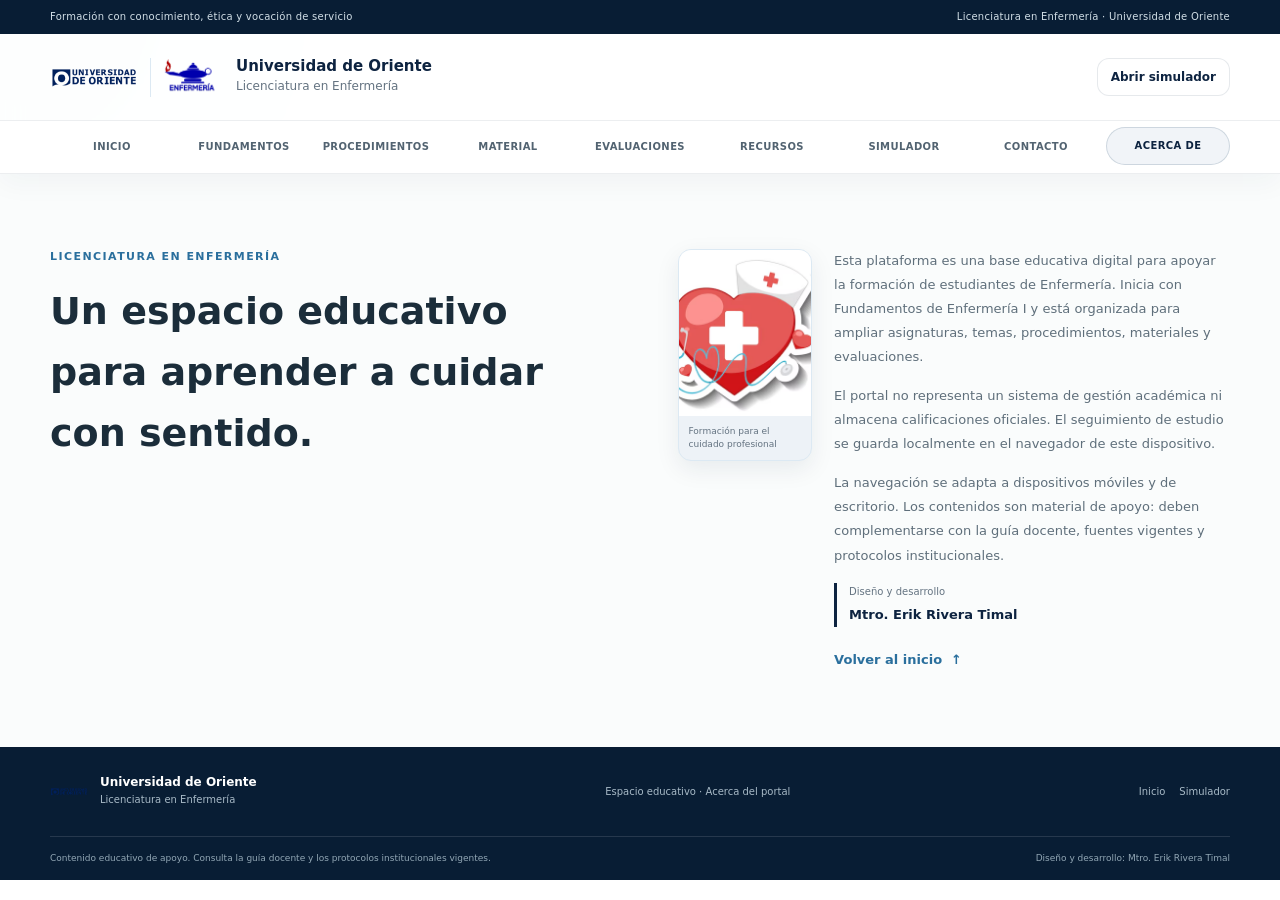
==== acerca.html @ b09b10a3 "Reorganiza el sitio y añade el juego RPBI Divide los contenidos en páginas de navegación independien" ====
<!doctype html>
<html lang="es">
<head>
  <meta charset="utf-8">
  <meta name="viewport" content="width=device-width, initial-scale=1, viewport-fit=cover">
  <meta name="theme-color" content="#0d2340">
  <meta name="description" content="Acerca de la plataforma de enfermería UO.">
  <link rel="manifest" href="./manifest.webmanifest">
  <link rel="icon" href="./icon.svg" type="image/svg+xml">
  <link rel="apple-touch-icon" href="./icon.svg">
  <link rel="stylesheet" href="./estilos.css">
  <script src="./temas.js" defer></script>
  <script src="./procedimientos.js" defer></script>
  <script src="./evaluaciones.js" defer></script>
  <script src="./recursos.js" defer></script>
  <script src="./app.js" defer></script>
  <title>Acerca de | Enfermería UO</title>
</head>
<body>
  <header class="site-header">
    <div class="institutional-bar">
      <div class="container institutional-bar__inner">
        <p>Formación con conocimiento, ética y vocación de servicio</p>
        <a href="./index.html">Licenciatura en Enfermería · Universidad de Oriente</a>
      </div>
    </div>
    <div class="container masthead">
      <a class="brand" href="./index.html" aria-label="Ir al inicio">
        <span class="brand__logos">
          <span class="logo-slot logo-slot--university"><img src="./img/logo-uo.png" alt="Logo Universidad de Oriente"></span>
          <span class="brand__divider" aria-hidden="true"></span>
          <span class="logo-slot logo-slot--nursing"><img src="./img/logo-enfermeria.png" alt="Logo licenciatura en Enfermería"></span>
        </span>
        <span class="brand__copy">
          <strong>Universidad de Oriente</strong>
          <span>Licenciatura en Enfermería</span>
        </span>
      </a>
      <div class="header-actions">
        <a class="button button--subtle header-quick-link" href="./simulador.html">Abrir simulador</a>
        <button class="menu-toggle" id="menuToggle" type="button" aria-expanded="false" aria-controls="primaryNavigation" aria-label="Abrir menú de navegación">
          <span></span><span></span><span></span>
        </button>
      </div>
    </div>
    <nav class="primary-nav" id="primaryNavigation" aria-label="Navegación principal">
      <div class="container primary-nav__inner">
        <a href="./index.html">Inicio</a>
        <a href="./fundamentos.html">Fundamentos</a>
        <a href="./procedimientos.html">Procedimientos</a>
        <a href="./materiales.html">Material</a>
        <a href="./evaluaciones.html">Evaluaciones</a>
        <a href="./recursos.html">Recursos</a>
        <a href="./simulador.html">Simulador</a>
        <a href="./contacto.html">Contacto</a>
        <a href="./acerca.html" class="is-current">Acerca de</a>
      </div>
    </nav>
  </header>

  <main>
    <section class="about-section section-shell" id="acerca" aria-labelledby="aboutTitle">
      <div class="container about-grid">
        <div>
          <p class="eyebrow">Licenciatura en Enfermería</p>
          <h1 id="aboutTitle">Un espacio educativo para aprender a cuidar con sentido.</h1>
        </div>
        <div class="about-profile">
          <figure class="about-portrait">
            <picture>
              <source srcset="./img/enfermera-perfil.avif" type="image/avif">
              <img src="./img/enfermera-perfil.svg" alt="Ilustración de una profesional de enfermería" loading="lazy">
            </picture>
            <figcaption>Formación para el cuidado profesional</figcaption>
          </figure>
          <div class="about-copy">
            <p>Esta plataforma es una base educativa digital para apoyar la formación de estudiantes de Enfermería. Inicia con Fundamentos de Enfermería I y está organizada para ampliar asignaturas, temas, procedimientos, materiales y evaluaciones.</p>
            <p>El portal no representa un sistema de gestión académica ni almacena calificaciones oficiales. El seguimiento de estudio se guarda localmente en el navegador de este dispositivo.</p>
            <p>La navegación se adapta a dispositivos móviles y de escritorio. Los contenidos son material de apoyo: deben complementarse con la guía docente, fuentes vigentes y protocolos institucionales.</p>
            <p class="about-credit"><span>Diseño y desarrollo</span><strong>Mtro. Erik Rivera Timal</strong></p>
            <a class="text-link" href="./index.html">Volver al inicio <span aria-hidden="true">↑</span></a>
          </div>
        </div>
      </div>
    </section>
  </main>

  <footer class="site-footer">
    <div class="container site-footer__main">
      <a class="brand brand--footer" href="./index.html">
        <img src="./img/logo-uo.png" alt="Logo Universidad de Oriente">
        <span class="brand__copy"><strong>Universidad de Oriente</strong><span>Licenciatura en Enfermería</span></span>
      </a>
      <p>Espacio educativo · Acerca del portal</p>
      <div class="site-footer__links">
        <a href="./index.html">Inicio</a>
        <a href="./simulador.html">Simulador</a>
      </div>
    </div>
    <div class="container site-footer__legal">
      <span>Contenido educativo de apoyo. Consulta la guía docente y los protocolos institucionales vigentes.</span>
      <span>Diseño y desarrollo: Mtro. Erik Rivera Timal</span>
    </div>
  </footer>

</body>
</html>
---- estilos.css ----
:root {
  color-scheme: light;
  --uo-navy: #0d2340;
  --uo-navy-dark: #081d34;
  --uo-blue: #1f4d82;
  --uo-blue-soft: #edf4ff;
  --uo-teal: #2a6f9d;
  --uo-teal-light: #eaf4fb;
  --uo-gold: #c9a66d;
  --uo-ink: #1b2d3a;
  --uo-muted: #647381;
  --uo-paper: #ffffff;
  --uo-canvas: #f3f7fb;
  --uo-surface: #f8fbff;
  --uo-line: #dce9f3;
  --uo-shadow: 0 18px 45px rgba(13, 35, 64, .12);
  --uo-shadow-soft: 0 10px 30px rgba(13, 35, 64, .06);
  --uo-gradient: linear-gradient(135deg, #0d2340 0%, #1f4d82 42%, #4a8ccf 100%);
  font-family: Inter, ui-sans-serif, system-ui, -apple-system, BlinkMacSystemFont, "Segoe UI", sans-serif;
  color: var(--uo-ink);
  background: var(--uo-paper);
  font-synthesis: none;
  text-rendering: optimizeLegibility;
  -webkit-text-size-adjust: 100%;
  scroll-behavior: smooth;
  scroll-padding-top: 95px;
}

* {
  box-sizing: border-box;
}

body {
  min-width: 320px;
  margin: 0;
  color: var(--uo-ink);
  background:
    radial-gradient(circle at top left, rgba(60, 167, 164, .08), transparent 28%),
    radial-gradient(circle at bottom right, rgba(49, 92, 125, .06), transparent 24%),
    var(--uo-paper);
  line-height: 1.6;
}

button,
input,
select {
  font: inherit;
}

button,
a {
  -webkit-tap-highlight-color: transparent;
}

a {
  color: inherit;
}

button {
  color: inherit;
}

.container {
  width: min(1180px, calc(100% - 48px));
  margin-inline: auto;
}

.visually-hidden,
.skip-link:not(:focus) {
  position: absolute;
  width: 1px;
  height: 1px;
  padding: 0;
  margin: -1px;
  overflow: hidden;
  clip: rect(0, 0, 0, 0);
  white-space: nowrap;
  border: 0;
}

.skip-link:focus {
  position: fixed;
  z-index: 20;
  inset: 12px auto auto 12px;
  padding: 12px 18px;
  border-radius: 9px;
  background: white;
  color: var(--uo-navy);
  box-shadow: var(--uo-shadow);
}

.section-shell {
  padding-block: 86px;
}

.section-shell--tinted {
  background: var(--uo-canvas);
}

.section-shell--dark {
  color: white;
  background: var(--uo-navy-dark);
}

h1,
h2,
h3,
p {
  margin-top: 0;
}

h1,
h2,
h3,
strong {
  text-wrap: pretty;
}

h2 {
  margin-bottom: 0;
  font-size: clamp(29px, 4vw, 42px);
  line-height: 1.15;
  letter-spacing: -.045em;
  color: var(--uo-navy);
}

.eyebrow {
  display: flex;
  align-items: center;
  gap: 9px;
  margin-bottom: 16px;
  color: var(--uo-teal);
  font-size: 11px;
  font-weight: 800;
  letter-spacing: .13em;
  line-height: 1.45;
  text-transform: uppercase;
}

.eyebrow--light {
  color: #9dd9d2;
}

.eyebrow__mark {
  width: 8px;
  height: 8px;
  border: 2px solid currentColor;
  border-radius: 50%;
}

.button {
  display: inline-flex;
  min-height: 46px;
  align-items: center;
  justify-content: center;
  gap: 12px;
  padding: 11px 19px;
  border: 1px solid transparent;
  border-radius: 12px;
  font-size: 13px;
  font-weight: 750;
  line-height: 1.25;
  text-align: center;
  text-decoration: none;
  cursor: pointer;
  transition: background .18s ease, color .18s ease, border-color .18s ease, box-shadow .18s ease, transform .18s ease;
}

.button:hover {
  transform: translateY(-1px);
}

.button:focus-visible,
a:focus-visible,
button:focus-visible,
input:focus-visible,
select:focus-visible {
  outline: 3px solid rgba(22, 143, 138, .42);
  outline-offset: 3px;
}

.button--primary {
  color: white;
  background: var(--uo-gradient);
  box-shadow: 0 14px 30px rgba(49, 92, 125, .18);
}

.button--primary:hover {
  box-shadow: 0 18px 35px rgba(49, 92, 125, .2);
}

.button--light {
  color: var(--uo-navy);
  background: white;
}

.button--light:hover {
  background: #eff7f6;
}

.button--subtle {
  min-height: 38px;
  padding: 8px 13px;
  border-color: rgba(16, 42, 67, .1);
  color: var(--uo-navy);
  background: rgba(255, 255, 255, .9);
  backdrop-filter: blur(12px);
  font-size: 12px;
}

[hidden] {
  display: none !important;
}

.button--outline {
  border-color: var(--uo-line);
  color: var(--uo-navy);
  background: white;
}

.button--outline:hover {
  border-color: var(--uo-teal);
  color: var(--uo-teal);
}

.text-link {
  display: inline-flex;
  align-items: center;
  gap: 9px;
  color: var(--uo-teal);
  font-size: 13px;
  font-weight: 750;
  text-decoration: none;
}

.text-link:hover {
  color: var(--uo-navy);
}

.institutional-bar {
  color: #d2dfe7;
  background: var(--uo-navy-dark);
}

.institutional-bar__inner {
  min-height: 34px;
  display: flex;
  align-items: center;
  justify-content: space-between;
  gap: 16px;
}

.institutional-bar p,
.institutional-bar a {
  margin: 0;
  color: inherit;
  font-size: 10px;
  letter-spacing: .025em;
  text-decoration: none;
}

.institutional-bar a:hover {
  color: white;
}

.site-header {
  position: sticky;
  top: 0;
  z-index: 30;
  background: rgba(255, 255, 255, .82);
  backdrop-filter: blur(12px);
  box-shadow: 0 10px 25px rgba(16, 42, 67, .04);
}

.masthead {
  min-height: 86px;
  display: flex;
  align-items: center;
  justify-content: space-between;
  gap: 24px;
}

.brand {
  display: inline-flex;
  align-items: center;
  gap: 15px;
  color: inherit;
  text-decoration: none;
}

.brand__logos {
  display: inline-flex;
  align-items: center;
  gap: 12px;
}

.brand__divider {
  width: 1px;
  height: 39px;
  background: var(--uo-line);
}

.logo-slot {
  position: relative;
  display: grid;
  width: 51px;
  height: 51px;
  place-items: center;
}

.logo-slot--university {
  width: 88px;
}

.logo-slot--nursing {
  width: 58px;
}

.logo-slot img {
  display: block;
  width: 100%;
  height: 100%;
  max-width: 100%;
  max-height: 100%;
  object-fit: contain;
}

.logo-slot img:not([hidden]) {
  position: absolute;
  inset: 0;
  margin: auto;
}

.brand__copy {
  display: grid;
  gap: 2px;
}

.brand__copy strong {
  color: var(--uo-navy);
  font-size: 15px;
  line-height: 1.2;
}

.brand__copy>span {
  color: var(--uo-muted);
  font-size: 12px;
}

.header-actions {
  display: flex;
  align-items: center;
  gap: 14px;
}

.menu-toggle {
  display: none;
  width: 42px;
  height: 42px;
  flex-direction: column;
  align-items: center;
  justify-content: center;
  gap: 5px;
  border: 1px solid var(--uo-line);
  border-radius: 10px;
  background: white;
  cursor: pointer;
}

.menu-toggle span {
  width: 17px;
  height: 2px;
  border-radius: 2px;
  background: var(--uo-navy);
}

.primary-nav {
  border-block: 1px solid rgba(16, 42, 67, .08);
  background: rgba(255, 255, 255, .82);
  backdrop-filter: blur(12px);
}

.primary-nav__inner {
  min-height: 52px;
  display: grid;
  grid-template-columns: repeat(auto-fit, minmax(118px, 1fr));
  align-items: center;
  gap: 8px;
}

.primary-nav a {
  display: inline-flex;
  align-items: center;
  justify-content: center;
  min-height: 38px;
  padding: 8px 10px;
  border: 1px solid transparent;
  border-radius: 999px;
  color: #526371;
  font-size: 10px;
  font-weight: 800;
  letter-spacing: .04em;
  text-decoration: none;
  text-transform: uppercase;
  white-space: nowrap;
  transition: color .18s ease, background .18s ease, border-color .18s ease, transform .18s ease;
}

.primary-nav a:hover,
.primary-nav a.is-current {
  border-color: rgba(41, 78, 108, .18);
  color: var(--uo-navy);
  background: rgba(31, 77, 130, .06);
  transform: translateY(-1px);
}

.page-shell {
  padding-block: 64px;
}

.subpage-hero {
  padding-block: 48px 26px;
}

.subpage-hero__card {
  display: grid;
  gap: 18px;
  padding: 34px 28px;
  border: 1px solid rgba(31, 77, 130, .12);
  border-radius: 22px;
  background: linear-gradient(135deg, rgba(237, 244, 255, .9), rgba(255, 255, 255, .95));
  box-shadow: var(--uo-shadow-soft);
}

.subpage-hero__eyebrow {
  color: var(--uo-blue);
  font-size: 10px;
  font-weight: 800;
  letter-spacing: .12em;
  text-transform: uppercase;
}

.subpage-hero__title {
  margin: 0;
  color: var(--uo-navy);
  font-size: clamp(30px, 4vw, 48px);
  letter-spacing: -.04em;
}

.subpage-hero__text {
  margin: 0;
  max-width: 620px;
  color: var(--uo-muted);
  font-size: 14px;
  line-height: 1.8;
}

.page-grid {
  display: grid;
  grid-template-columns: repeat(3, minmax(0, 1fr));
  gap: 18px;
}

.page-card {
  display: flex;
  flex-direction: column;
  min-height: 200px;
  padding: 24px 22px;
  border: 1px solid rgba(13, 35, 64, .08);
  border-radius: 18px;
  background: white;
  box-shadow: var(--uo-shadow-soft);
}

.page-card__tag {
  display: inline-flex;
  align-self: flex-start;
  margin-bottom: 16px;
  padding: 6px 9px;
  border-radius: 999px;
  background: #edf4ff;
  color: var(--uo-blue);
  font-size: 9px;
  font-weight: 800;
  letter-spacing: .08em;
  text-transform: uppercase;
}

.page-card h3 {
  margin: 0 0 10px;
  color: var(--uo-navy);
  font-size: 22px;
}

.page-card p,
.page-card li {
  color: var(--uo-muted);
  font-size: 12px;
  line-height: 1.8;
}

.page-card ul {
  margin: 0;
  padding-left: 18px;
}

.page-card__link {
  display: inline-flex;
  align-items: center;
  margin-top: auto;
  color: var(--uo-blue);
  font-size: 11px;
  font-weight: 800;
  text-decoration: none;
}

.page-card__link:hover {
  text-decoration: underline;
}

.simulator-shell {
  display: grid;
  grid-template-columns: 1.1fr .9fr;
  gap: 24px;
}

.simulator-panel {
  padding: 24px;
  border: 1px solid rgba(13, 35, 64, .08);
  border-radius: 18px;
  background: white;
  box-shadow: var(--uo-shadow-soft);
}

.simulator-panel h3 {
  margin-top: 0;
  margin-bottom: 14px;
  color: var(--uo-navy);
  font-size: 24px;
}

.simulator-list {
  display: grid;
  gap: 10px;
  margin: 0;
  padding: 0;
  list-style: none;
}

.simulator-list button {
  width: 100%;
  padding: 12px 14px;
  border: 1px solid rgba(13, 35, 64, .08);
  border-radius: 12px;
  background: #f7fbff;
  color: var(--uo-navy);
  text-align: left;
  cursor: pointer;
}

.simulator-list button.is-selected {
  border-color: rgba(31, 77, 130, .4);
  background: rgba(31, 77, 130, .05);
}

.simulator-result {
  margin-top: 18px;
  padding: 14px 16px;
  border-radius: 12px;
  background: #edf7f4;
  color: #1b5b4f;
  font-size: 13px;
  line-height: 1.7;
}

@media (max-width: 760px) {
  .page-grid,
  .simulator-shell {
    grid-template-columns: 1fr;
  }
}

.hero {
  position: relative;
  overflow: hidden;
  padding-block: 74px 22px;
  background: linear-gradient(120deg, #ffffff 0%, #f7fafb 54%, #edf4f8 100%);
}

.hero::before {
  position: absolute;
  width: 420px;
  height: 420px;
  right: 40%;
  bottom: -300px;
  border: 1px solid rgba(49, 92, 125, .08);
  border-radius: 50%;
  content: "";
}

.hero::after {
  position: absolute;
  inset: 18px auto auto 58%;
  width: 170px;
  height: 170px;
  border-radius: 50%;
  background: rgba(60, 167, 164, .08);
  filter: blur(24px);
  content: "";
}

.hero__grid {
  position: relative;
  display: grid;
  grid-template-columns: 1.08fr .92fr;
  align-items: center;
  gap: 56px;
}

.hero__copy {
  padding-block: 10px 20px;
}

.hero h1 {
  margin: 0 0 19px;
  color: var(--uo-navy);
  font-size: clamp(39px, 5.5vw, 63px);
  font-weight: 790;
  letter-spacing: -.057em;
  line-height: 1.02;
}

.hero h1 span {
  color: var(--uo-navy);
}

.hero__intro {
  max-width: 520px;
  margin-bottom: 28px;
  color: #536473;
  font-size: 15px;
  line-height: 1.8;
}

.hero__actions {
  display: flex;
  align-items: center;
  flex-wrap: wrap;
  gap: 20px;
}

.hero__trust {
  display: flex;
  align-items: center;
  gap: 13px;
  margin-top: 42px;
}

.install-app {
  margin-top: 15px;
}

.install-help {
  display: none;
  margin: 10px 0 0;
  color: var(--uo-muted);
  font-size: 10px;
}

.install-help.is-visible {
  display: block;
}

.hero__trust p {
  max-width: 330px;
  margin: 0;
  color: var(--uo-muted);
  font-size: 11px;
  line-height: 1.5;
}

.trust-mark {
  display: grid;
  width: 29px;
  height: 29px;
  flex: 0 0 auto;
  place-items: center;
  border: 1px solid #cce5df;
  border-radius: 50%;
  color: var(--uo-teal);
  background: #eaf5f2;
  font-size: 15px;
}

.hero-visual {
  position: relative;
  overflow: hidden;
  min-height: 350px;
  padding: 17px;
  border: 1px solid #dce4eb;
  border-radius: 18px;
  background: #eaf0f5;
  box-shadow: 0 24px 60px rgba(16, 42, 67, .14);
}

.hero-visual__image {
  position: absolute;
  inset: 0;
  width: 100%;
  height: 100%;
  object-fit: cover;
  object-position: center 34%;
}

.hero-visual__label {
  position: relative;
  z-index: 2;
  display: flex;
  align-items: center;
  gap: 8px;
  padding: 10px 13px;
  border: 1px solid rgba(220, 228, 235, .9);
  border-radius: 30px;
  color: var(--uo-navy);
  background: rgba(255, 255, 255, .94);
  font-size: 10px;
  font-weight: 740;
}

.hero-visual__label span {
  width: 7px;
  height: 7px;
  border-radius: 50%;
  background: var(--uo-navy);
}

.hero-visual__caption {
  position: absolute;
  right: 20px;
  bottom: 20px;
  left: 20px;
  display: grid;
  gap: 2px;
  padding: 12px 16px;
  border: 1px solid rgba(255, 255, 255, .66);
  border-radius: 10px;
  color: white;
  background: rgba(11, 32, 54, .82);
  backdrop-filter: blur(8px);
}

.hero-visual__caption span {
  color: #d2dfeb;
  font-size: 9px;
  letter-spacing: .08em;
  text-transform: uppercase;
}

.hero-visual__caption strong {
  font-size: 13px;
}

.hero__footer {
  position: relative;
  display: flex;
  align-items: center;
  justify-content: center;
  gap: 19px;
  padding-block: 22px 13px;
  color: #71808a;
  font-size: 10px;
  font-weight: 700;
  letter-spacing: .06em;
  text-transform: uppercase;
}

.hero__footer-rule {
  width: 22px;
  height: 1px;
  background: #bdcbd0;
}

.welcome-section {
  padding-block: 78px;
}

.welcome-grid,
.about-grid {
  display: grid;
  grid-template-columns: 1fr 1fr;
  align-items: start;
  gap: 86px;
}

.welcome-grid h2,
.about-grid h1,
.about-grid h2 {
  max-width: 515px;
}

.welcome-grid h2 span {
  color: var(--uo-navy);
}

.welcome-copy,
.about-copy {
  color: #5f6f7b;
  font-size: 13px;
  line-height: 1.85;
}

.welcome-copy p,
.about-copy p {
  margin-bottom: 15px;
}

.welcome-copy .text-link,
.about-copy .text-link {
  margin-top: 6px;
}

.quick-section {
  padding-top: 68px;
}

.section-heading {
  margin-bottom: 31px;
}

.section-heading--row {
  display: flex;
  align-items: end;
  justify-content: space-between;
  gap: 35px;
}

.section-heading .eyebrow {
  margin-bottom: 11px;
}

.section-heading h1,
.section-heading h2 {
  font-size: clamp(28px, 3.6vw, 38px);
}

.section-heading__aside {
  max-width: 360px;
  margin: 0 0 4px;
  color: var(--uo-muted);
  font-size: 12px;
  line-height: 1.7;
}

.quick-grid {
  display: grid;
  grid-template-columns: repeat(4, 1fr);
  gap: 15px;
}

.quick-card {
  min-height: 192px;
  display: flex;
  flex-direction: column;
  align-items: flex-start;
  padding: 20px 19px 17px;
  border: 1px solid rgba(16, 42, 67, .08);
  border-radius: 18px;
  color: var(--uo-ink);
  background: linear-gradient(180deg, rgba(255,255,255,.96), rgba(247,250,251,.96));
  text-decoration: none;
  box-shadow: var(--uo-shadow-soft);
  transition: transform .2s ease, box-shadow .2s ease, border-color .2s ease;
}

.quick-card:hover {
  transform: translateY(-4px);
  border-color: rgba(49, 92, 125, .2);
  box-shadow: var(--uo-shadow);
}

.quick-card--featured {
  border-color: rgba(60, 167, 164, .3);
  background: linear-gradient(145deg, #f5fbfa, #fff);
}

.quick-card__icon {
  display: grid;
  width: 37px;
  height: 37px;
  place-items: center;
  border-radius: 10px;
  color: #157d76;
  background: var(--uo-teal-light);
  font-size: 11px;
  font-weight: 850;
}

.quick-card__icon--blue {
  color: var(--uo-blue);
  background: var(--uo-blue-soft);
}

.quick-card__icon--gold {
  color: #947644;
  background: #f5efe4;
}

.quick-card__icon--rose {
  color: #97606a;
  background: #f8eff0;
}

.quick-card__meta {
  margin-top: 18px;
  color: var(--uo-muted);
  font-size: 10px;
}

.quick-card>strong {
  margin-top: 3px;
  color: var(--uo-navy);
  font-size: 14px;
  line-height: 1.35;
}

.quick-card__foot {
  display: flex;
  width: 100%;
  align-items: center;
  justify-content: space-between;
  margin-top: auto;
  padding-top: 17px;
  color: var(--uo-teal);
  font-size: 10px;
  font-weight: 750;
}

.course-catalog {
  display: grid;
  grid-template-columns: repeat(2, minmax(0, 1fr));
  gap: 13px;
  margin-top: 22px;
}

.catalog-card {
  display: flex;
  align-items: center;
  gap: 13px;
  padding: 15px 17px;
  border: 1px solid var(--uo-line);
  border-radius: 11px;
  background: white;
  text-decoration: none;
  transition: border-color .18s ease, box-shadow .18s ease;
}

.catalog-card:hover {
  border-color: #a9d1ca;
  box-shadow: 0 7px 20px rgba(16, 42, 67, .06);
}

.catalog-card__mark {
  display: grid;
  width: 36px;
  height: 36px;
  flex: 0 0 auto;
  place-items: center;
  border-radius: 9px;
  color: #147970;
  background: #e5f3f0;
  font-size: 10px;
  font-weight: 850;
}

.catalog-card__copy {
  flex: 1;
}

.catalog-card__copy strong,
.catalog-card__copy span {
  display: block;
}

.catalog-card__copy strong {
  color: var(--uo-navy);
  font-size: 11px;
}

.catalog-card__copy span {
  color: var(--uo-muted);
  font-size: 9px;
  line-height: 1.5;
}

.catalog-card__status {
  flex: 0 0 auto;
  color: var(--uo-teal);
  font-size: 9px;
  font-weight: 750;
}

.course-section {
  padding-block: 74px 88px;
}

.course-banner {
  display: grid;
  grid-template-columns: 1fr .34fr;
  overflow: hidden;
  border-radius: 18px;
  color: white;
  background: linear-gradient(112deg, #123553, #165a68);
  box-shadow: 0 15px 38px rgba(16, 42, 67, .13);
}

.course-banner__copy {
  position: relative;
  padding: 34px 42px 38px;
}

.course-banner__copy::after {
  position: absolute;
  width: 205px;
  height: 205px;
  right: 13%;
  bottom: -140px;
  border: 1px solid rgba(255, 255, 255, .13);
  border-radius: 50%;
  content: "";
}

.course-banner h1,
.course-banner h2 {
  margin-bottom: 13px;
  color: white;
  font-size: clamp(29px, 4vw, 41px);
}

.course-banner__copy>p:not(.eyebrow) {
  max-width: 580px;
  margin-bottom: 23px;
  color: #d4e1e8;
  font-size: 13px;
  line-height: 1.7;
}

.course-banner__aside {
  position: relative;
  display: grid;
  align-content: center;
  justify-items: start;
  gap: 1px;
  padding: 23px 31px;
  border-left: 1px solid rgba(255, 255, 255, .14);
  background: rgba(7, 29, 48, .2);
}

.course-banner__number {
  color: #a7dfd6;
  font-family: Georgia, serif;
  font-size: 49px;
  line-height: 1.1;
}

.course-banner__number+span {
  color: #d5e3e9;
  font-size: 11px;
  line-height: 1.4;
}

.course-banner__divider {
  width: 100%;
  height: 1px;
  margin-block: 12px;
  background: rgba(255, 255, 255, .16);
}

.course-banner__progress-label {
  color: #a5c2ce;
  font-size: 10px;
}

.course-banner__aside>strong {
  color: white;
  font-size: 11px;
}

.progress-track {
  width: 100%;
  height: 6px;
  overflow: hidden;
  border-radius: 20px;
  background: #e8edef;
}

.progress-track>span {
  display: block;
  width: 0;
  height: 100%;
  border-radius: inherit;
  background: var(--uo-teal);
  transition: width .3s ease;
}

.progress-track--light {
  margin-top: 9px;
  background: rgba(255, 255, 255, .17);
}

.progress-track--light>span {
  background: #7ee0c8;
}

.section-heading--topics {
  margin-top: 62px;
  scroll-margin-top: 100px;
}

.topic-filters,
.resource-filters {
  display: flex;
  align-items: center;
  flex-wrap: wrap;
  gap: 8px;
  margin-bottom: 22px;
}

.filter-chip {
  min-height: 36px;
  display: inline-flex;
  align-items: center;
  gap: 7px;
  padding: 7px 12px;
  border: 1px solid var(--uo-line);
  border-radius: 30px;
  color: #667784;
  background: white;
  font-size: 10px;
  font-weight: 700;
  cursor: pointer;
  transition: .18s ease;
}

.filter-chip:hover,
.filter-chip.is-active {
  border-color: var(--uo-navy);
  color: white;
  background: var(--uo-navy);
}

.filter-chip span {
  display: grid;
  min-width: 18px;
  height: 18px;
  place-items: center;
  border-radius: 20px;
  color: inherit;
  background: rgba(127, 150, 165, .13);
  font-size: 9px;
}

.topic-grid {
  display: grid;
  grid-template-columns: repeat(3, 1fr);
  gap: 13px;
}

.topic-card {
  min-height: 154px;
  display: flex;
  flex-direction: column;
  align-items: flex-start;
  padding: 17px 18px 15px;
  border: 1px solid var(--uo-line);
  border-radius: 12px;
  background: white;
  transition: transform .2s ease, box-shadow .2s ease, border-color .2s ease;
}

.topic-card:hover {
  transform: translateY(-3px);
  border-color: #bddbd6;
  box-shadow: 0 12px 28px rgba(16, 42, 67, .07);
}

.topic-card__top {
  display: flex;
  width: 100%;
  align-items: center;
  justify-content: space-between;
  gap: 10px;
}

.topic-card__number {
  color: #8a9aa6;
  font-size: 10px;
  font-weight: 800;
  letter-spacing: .08em;
}

.topic-status {
  min-height: 22px;
  display: inline-flex;
  align-items: center;
  gap: 5px;
  padding: 3px 8px;
  border-radius: 30px;
  color: #61727e;
  background: #f0f3f5;
  font-size: 9px;
  font-weight: 700;
}

.topic-status::before {
  width: 6px;
  height: 6px;
  border-radius: 50%;
  background: #a4b2ba;
  content: "";
}

.topic-status--done {
  color: #13776a;
  background: #e4f4ef;
}

.topic-status--done::before {
  background: #1d9b82;
}

.topic-card h3 {
  margin: 15px 0 4px;
  color: var(--uo-navy);
  font-size: 14px;
  line-height: 1.35;
}

.topic-card__description {
  margin: 0;
  color: var(--uo-muted);
  font-size: 10px;
  line-height: 1.6;
}

.topic-card__open {
  display: flex;
  width: 100%;
  align-items: center;
  justify-content: space-between;
  margin-top: auto;
  padding: 14px 0 0;
  border: 0;
  color: var(--uo-teal);
  background: transparent;
  font-size: 10px;
  font-weight: 760;
  text-align: left;
  cursor: pointer;
}

.empty-state {
  grid-column: 1 / -1;
  padding: 30px 20px;
  border: 1px dashed #cad6dc;
  border-radius: 12px;
  color: var(--uo-muted);
  background: rgba(255, 255, 255, .5);
  font-size: 13px;
  text-align: center;
}

.search-section {
  padding-block: 73px;
}

.search-panel {
  display: grid;
  grid-template-columns: .65fr 1fr;
  align-items: center;
  gap: 20px 48px;
  padding: 35px 38px;
  border: 1px solid #dfe8ec;
  border-radius: 17px;
  background: linear-gradient(115deg, #fbfcfc, #f5f9fa);
}

.search-panel__intro .eyebrow {
  margin-bottom: 9px;
}

.search-panel__intro h1,
.search-panel__intro h2 {
  font-size: 27px;
}

.search-panel__intro>p:not(.eyebrow) {
  margin: 8px 0 0;
  color: var(--uo-muted);
  font-size: 11px;
  line-height: 1.6;
}

.search-box {
  display: grid;
  grid-template-columns: auto minmax(0, 1fr) auto;
  align-items: center;
  gap: 9px;
  padding: 6px;
  border: 1px solid #dce5e9;
  border-radius: 11px;
  background: white;
  box-shadow: 0 6px 18px rgba(25, 50, 65, .04);
}

.search-box:focus-within {
  border-color: #68b6af;
  box-shadow: 0 0 0 3px rgba(22, 143, 138, .11);
}

.search-box__icon {
  padding-left: 10px;
  color: var(--uo-teal);
  font-size: 27px;
  line-height: 1;
}

.search-box input {
  width: 100%;
  min-width: 0;
  min-height: 42px;
  border: 0;
  outline: 0;
  color: var(--uo-ink);
  background: transparent;
  font-size: 12px;
}

.search-box input:focus-visible {
  outline: 0;
}

.search-box .button {
  min-height: 40px;
  padding: 9px 16px;
}

.search-results {
  grid-column: 2;
  display: grid;
  gap: 7px;
}

.search-result {
  display: flex;
  align-items: center;
  justify-content: space-between;
  gap: 12px;
  padding: 10px 12px;
  border: 1px solid var(--uo-line);
  border-radius: 8px;
  color: var(--uo-navy);
  background: white;
  text-align: left;
  cursor: pointer;
}

.search-result:hover {
  border-color: #b7dad4;
}

.search-result strong {
  display: block;
  font-size: 11px;
}

.search-result span {
  color: var(--uo-muted);
  font-size: 9px;
}

.search-result__type {
  flex: 0 0 auto;
  padding: 4px 7px;
  border-radius: 20px;
  color: #137a73 !important;
  background: #e7f5f1;
  font-size: 9px !important;
  font-weight: 750;
}

.search-empty {
  margin: 0;
  padding: 10px 2px 0;
  color: var(--uo-muted);
  font-size: 11px;
}

.procedures-section {
  padding-block: 79px;
}

.procedure-grid {
  display: grid;
  grid-template-columns: repeat(3, 1fr);
  gap: 15px;
}

.procedure-card {
  min-height: 203px;
  display: flex;
  flex-direction: column;
  align-items: flex-start;
  padding: 21px;
  border: 1px solid var(--uo-line);
  border-radius: 13px;
  background: white;
  transition: transform .2s ease, box-shadow .2s ease;
}

.procedure-card:hover {
  transform: translateY(-4px);
  box-shadow: var(--uo-shadow);
}

.procedure-card__tag {
  padding: 5px 8px;
  border-radius: 20px;
  color: #166e70;
  background: #e6f3f1;
  font-size: 9px;
  font-weight: 750;
}

.procedure-card h3 {
  margin: 17px 0 7px;
  color: var(--uo-navy);
  font-size: 15px;
}

.procedure-card p {
  margin-bottom: 15px;
  color: var(--uo-muted);
  font-size: 11px;
  line-height: 1.65;
}

.procedure-card button {
  display: flex;
  width: 100%;
  align-items: center;
  justify-content: space-between;
  margin-top: auto;
  padding: 0;
  border: 0;
  color: var(--uo-teal);
  background: transparent;
  font-size: 10px;
  font-weight: 760;
  text-align: left;
  cursor: pointer;
}

.section-footnote {
  margin: 18px 0 0;
  color: #72818c;
  font-size: 10px;
  line-height: 1.7;
}

.materials-section {
  padding-block: 80px;
}

.materials-layout {
  display: grid;
  grid-template-columns: .7fr 1fr;
  align-items: start;
  gap: 70px;
}

.materials-layout h1,
.materials-layout h2 {
  max-width: 380px;
}

.materials-intro {
  max-width: 430px;
  margin: 17px 0 20px;
  color: var(--uo-muted);
  font-size: 12px;
  line-height: 1.8;
}

.material-list {
  display: grid;
}

.material-row {
  display: grid;
  grid-template-columns: 41px 1fr auto;
  align-items: center;
  gap: 14px;
  padding: 16px 0;
  border-bottom: 1px solid var(--uo-line);
}

.material-row:first-child {
  border-top: 1px solid var(--uo-line);
}

.material-row__icon {
  display: grid;
  width: 39px;
  height: 39px;
  place-items: center;
  border-radius: 10px;
  color: var(--uo-blue);
  background: var(--uo-blue-soft);
  font-size: 10px;
  font-weight: 850;
}

.material-row__body strong {
  display: block;
  color: var(--uo-navy);
  font-size: 12px;
}

.material-row__body span {
  color: var(--uo-muted);
  font-size: 10px;
}

.material-row__status {
  padding: 5px 8px;
  border-radius: 20px;
  color: #627480;
  background: #f0f3f4;
  font-size: 9px;
  font-weight: 700;
}

.material-row a {
  font-size: 11px;
}

.assessment-section {
  position: relative;
  overflow: hidden;
  padding-block: 84px;
}

.assessment-section::before {
  position: absolute;
  width: 510px;
  height: 510px;
  top: -315px;
  left: -80px;
  border: 1px solid rgba(255, 255, 255, .07);
  border-radius: 50%;
  content: "";
}

.assessment-layout {
  position: relative;
  display: grid;
  grid-template-columns: .75fr 1fr;
  align-items: center;
  gap: 72px;
}

.assessment-copy h1,
.assessment-copy h2 {
  margin-bottom: 17px;
  color: white;
  font-size: clamp(37px, 4.5vw, 54px);
}

.assessment-copy h1 span,
.assessment-copy h2 span {
  color: #9cddd5;
}

.assessment-copy>p:not(.eyebrow) {
  max-width: 430px;
  margin-bottom: 21px;
  color: #cfdae2;
  font-size: 13px;
  line-height: 1.8;
}

.assessment-meta {
  display: flex;
  align-items: center;
  flex-wrap: wrap;
  gap: 8px;
  color: #acc0cc;
  font-size: 9px;
}

.quiz-card {
  overflow: hidden;
  padding: 24px 27px 27px;
  border-radius: 15px;
  color: var(--uo-ink);
  background: white;
  box-shadow: 0 18px 50px rgba(0, 0, 0, .17);
}

.quiz-card__header {
  display: flex;
  align-items: center;
  justify-content: space-between;
  gap: 12px;
  margin-bottom: 13px;
  color: var(--uo-muted);
  font-size: 10px;
  font-weight: 720;
}

.quiz-pill {
  padding: 5px 8px;
  border-radius: 20px;
  color: #13746e;
  background: #e5f3f0;
  font-size: 9px;
}

.quiz-progress {
  height: 4px;
  overflow: hidden;
  margin-bottom: 22px;
  border-radius: 20px;
  background: #e9eef0;
}

.quiz-progress span {
  display: block;
  width: 0;
  height: 100%;
  border-radius: inherit;
  background: var(--uo-teal);
  transition: width .25s ease;
}

.quiz-question-count {
  margin-bottom: 7px;
  color: var(--uo-teal);
  font-size: 9px;
  font-weight: 800;
  letter-spacing: .09em;
  text-transform: uppercase;
}

.quiz-question {
  margin: 0 0 15px;
  color: var(--uo-navy);
  font-size: 18px;
  line-height: 1.45;
  letter-spacing: -.02em;
}

.quiz-options {
  display: grid;
  gap: 8px;
  margin-bottom: 14px;
}

.quiz-option {
  display: flex;
  align-items: flex-start;
  gap: 10px;
  padding: 10px 12px;
  border: 1px solid var(--uo-line);
  border-radius: 8px;
  color: #455765;
  background: white;
  font-size: 11px;
  line-height: 1.5;
  cursor: pointer;
}

.quiz-option:hover {
  border-color: #9ccdc7;
  background: #f7fbfa;
}

.quiz-option input {
  flex: 0 0 auto;
  margin: 3px 0 0;
  accent-color: var(--uo-teal);
}

.quiz-option.is-correct {
  border-color: #54a88c;
  background: #f0f8f3;
}

.quiz-option.is-incorrect {
  border-color: #da9991;
  background: #fff6f4;
}

.quiz-option.is-disabled {
  cursor: default;
}

.quiz-feedback {
  margin: 0 0 13px;
  padding: 11px 12px;
  border-radius: 8px;
  color: #3b6155;
  background: #eef7f1;
  font-size: 10px;
  line-height: 1.6;
}

.quiz-feedback--incorrect {
  color: #76554d;
  background: #fff4ef;
}

.quiz-actions {
  display: flex;
  justify-content: flex-end;
  gap: 8px;
}

.quiz-actions .button {
  min-height: 39px;
  font-size: 10px;
}

.quiz-start {
  padding: 11px 0 2px;
}

.quiz-start h3,
.quiz-result h3 {
  margin-bottom: 7px;
  color: var(--uo-navy);
  font-size: 22px;
}

.quiz-start p,
.quiz-result p {
  color: var(--uo-muted);
  font-size: 11px;
  line-height: 1.7;
}

.quiz-result__score {
  margin: 14px 0;
  color: var(--uo-teal);
  font-family: Georgia, serif;
  font-size: 44px;
  line-height: 1;
}

.quiz-error {
  color: #a6433b !important;
}

.resources-section {
  padding-block: 81px;
}

.resource-filters {
  margin-top: 27px;
}

.resource-grid {
  display: grid;
  grid-template-columns: repeat(4, 1fr);
  gap: 13px;
}

.resource-card {
  min-height: 173px;
  display: flex;
  flex-direction: column;
  align-items: flex-start;
  padding: 18px;
  border: 1px solid var(--uo-line);
  border-radius: 12px;
  background: white;
  transition: border-color .18s ease, transform .18s ease;
}

.resource-card:hover {
  transform: translateY(-2px);
  border-color: #b5d5d0;
}

.resource-card__top {
  display: flex;
  width: 100%;
  align-items: center;
  justify-content: space-between;
}

.resource-card__icon {
  display: grid;
  width: 34px;
  height: 34px;
  place-items: center;
  border-radius: 9px;
  color: var(--uo-blue);
  background: var(--uo-blue-soft);
  font-size: 10px;
  font-weight: 850;
}

.resource-card__type {
  color: #74838d;
  font-size: 9px;
  font-weight: 700;
}

.resource-card h3 {
  margin: 15px 0 5px;
  color: var(--uo-navy);
  font-size: 12px;
  line-height: 1.45;
}

.resource-card p {
  margin: 0;
  color: var(--uo-muted);
  font-size: 10px;
  line-height: 1.55;
}

.resource-card__link {
  display: inline-flex;
  align-items: center;
  gap: 6px;
  margin-top: auto;
  padding-top: 12px;
  color: var(--uo-teal);
  font-size: 10px;
  font-weight: 750;
  text-decoration: none;
}

.resource-card__link[aria-disabled="true"] {
  color: #7d8a93;
  cursor: default;
}

.tool-section {
  padding-block: 78px;
}

.tool-layout {
  display: grid;
  grid-template-columns: .72fr 1fr;
  align-items: start;
  gap: 67px;
}

.tool-copy h2 {
  font-size: clamp(34px, 4vw, 45px);
}

.tool-copy>p:not(.eyebrow) {
  max-width: 440px;
  margin: 17px 0 21px;
  color: var(--uo-muted);
  font-size: 12px;
  line-height: 1.8;
}

.formula-note {
  display: flex;
  align-items: center;
  gap: 13px;
  color: var(--uo-muted);
  font-size: 10px;
  line-height: 1.6;
}

.formula-note>span:first-child {
  display: grid;
  width: 39px;
  height: 39px;
  place-items: center;
  border-radius: 10px;
  color: var(--uo-teal);
  background: #e5f3f0;
  font-size: 20px;
}

.formula-note strong {
  color: var(--uo-navy);
  font-size: 11px;
}

.calculator-card {
  padding: 25px 25px 17px;
  border: 1px solid var(--uo-line);
  border-radius: 15px;
  background: white;
  box-shadow: var(--uo-shadow);
}

.calculator-field {
  margin-bottom: 15px;
}

.calculator-field label {
  display: block;
  margin-bottom: 6px;
  color: var(--uo-navy);
  font-size: 11px;
  font-weight: 750;
}

.calculator-input {
  display: grid;
  grid-template-columns: minmax(0, 1fr) 85px;
  align-items: center;
  gap: 8px;
}

.calculator-input input,
.calculator-input select,
.unit-label {
  width: 100%;
  min-height: 45px;
  padding: 9px 11px;
  border: 1px solid #dce4e8;
  border-radius: 8px;
  color: var(--uo-ink);
  background: #fbfcfd;
  font-size: 13px;
}

.calculator-input input:focus,
.calculator-input select:focus {
  border-color: var(--uo-teal);
  outline: 2px solid rgba(22, 143, 138, .12);
}

.calculator-input input::placeholder {
  color: #9aabb4;
}

.calculator-input select {
  cursor: pointer;
}

.unit-label {
  display: flex;
  align-items: center;
  color: var(--uo-muted);
}

.calculator-field small {
  display: block;
  margin-top: 5px;
  color: var(--uo-muted);
  font-size: 9px;
}

.calculator-actions {
  display: flex;
  gap: 9px;
  margin-top: 18px;
}

.calculator-actions .button {
  min-height: 42px;
  font-size: 11px;
}

.calculator-message {
  min-height: 18px;
  margin: 8px 0 0;
  color: #a3433b;
  font-size: 10px;
}

.calculator-result {
  margin-top: 8px;
  padding: 13px;
  border: 1px solid #cce9df;
  border-radius: 9px;
  background: #f0f8f4;
}

.calculator-result>span {
  color: #52746a;
  font-size: 9px;
  font-weight: 750;
  text-transform: uppercase;
}

.calculator-result strong {
  display: block;
  margin-block: 2px;
  color: #147768;
  font-size: 27px;
}

.calculator-result p {
  margin: 0;
  color: #5e726c;
  font-size: 9px;
  line-height: 1.6;
  overflow-wrap: anywhere;
}

.calculator-disclaimer {
  margin: 14px 0 0;
  color: var(--uo-muted);
  font-size: 9px;
  line-height: 1.6;
}

.support-section {
  padding-block: 78px;
}

.support-grid {
  display: grid;
  grid-template-columns: .9fr 1.1fr;
  gap: 38px;
  align-items: center;
}

.support-copy p:not(.eyebrow) {
  max-width: 470px;
  margin: 16px 0 22px;
  color: var(--uo-muted);
  font-size: 13px;
  line-height: 1.8;
}

.support-panels {
  display: grid;
  gap: 18px;
}

.info-card {
  padding: 22px 21px;
  border: 1px solid rgba(16, 42, 67, .08);
  border-radius: 16px;
  background: rgba(255, 255, 255, .94);
  box-shadow: var(--uo-shadow-soft);
}

.info-card--alt {
  background: linear-gradient(180deg, rgba(245, 250, 251, .95), rgba(255, 255, 255, .95));
}

.info-card__label {
  display: inline-flex;
  margin-bottom: 12px;
  color: var(--uo-teal);
  font-size: 10px;
  font-weight: 800;
  letter-spacing: .11em;
  text-transform: uppercase;
}

.info-card h3 {
  margin: 0 0 8px;
  color: var(--uo-navy);
  font-size: 21px;
}

.info-card p {
  margin: 0 0 12px;
  color: #5a6e7d;
  font-size: 12px;
  line-height: 1.8;
}

.faq-list {
  margin: 0;
  padding-left: 17px;
  color: #526779;
  font-size: 12px;
  line-height: 1.85;
}

.about-section {
  padding-block: 75px;
  background: #fafcfc;
}

.about-grid {
  gap: 75px;
}

.about-grid h1,
.about-grid h2 {
  font-size: clamp(28px, 3.5vw, 38px);
}

.about-profile {
  display: grid;
  grid-template-columns: minmax(125px, .34fr) 1fr;
  align-items: start;
  gap: 22px;
}

.about-portrait {
  overflow: hidden;
  margin: 0;
  border: 1px solid var(--uo-line);
  border-radius: 13px;
  background: #edf2f7;
  box-shadow: 0 8px 24px rgba(16, 42, 67, .08);
}

.about-portrait img {
  display: block;
  width: 100%;
  aspect-ratio: 4 / 5;
  object-fit: cover;
}

.about-portrait figcaption {
  padding: 9px 10px;
  color: var(--uo-muted);
  font-size: 9px;
  line-height: 1.45;
}

.about-credit {
  display: grid;
  gap: 2px;
  padding-left: 12px;
  border-left: 3px solid var(--uo-navy);
}

.about-credit span {
  color: var(--uo-muted);
  font-size: 10px;
}

.about-credit strong {
  color: var(--uo-navy);
  font-size: 13px;
}

.about-actions {
  display: flex;
  flex-wrap: wrap;
  gap: 12px;
  margin-top: 18px;
}

.site-footer {
  color: #d1dce4;
  background: var(--uo-navy-dark);
}

.site-footer__main {
  min-height: 89px;
  display: flex;
  align-items: center;
  justify-content: space-between;
  gap: 20px;
}

.site-footer__links {
  display: flex;
  align-items: center;
  gap: 14px;
}

.brand--footer {
  gap: 12px;
}

.brand--footer > img {
  width: 38px;
  height: 38px;
  object-fit: contain;
}

.brand--footer .brand__copy strong {
  color: white;
  font-size: 12px;
}

.brand--footer .brand__copy>span,
.site-footer__main>p,
.site-footer__main>a:last-child,
.site-footer__links a {
  color: #a8bac7;
  font-size: 10px;
}

.site-footer__main>p {
  margin: 0;
}

.site-footer__links a,
.site-footer__main>a:last-child {
  text-decoration: none;
}

.site-footer__links a:hover,
.site-footer__main>a:last-child:hover {
  color: white;
}

.site-footer__legal {
  display: flex;
  justify-content: space-between;
  gap: 16px;
  padding-block: 14px;
  border-top: 1px solid rgba(255, 255, 255, .12);
  color: #92a7b5;
  font-size: 9px;
}

.content-dialog {
  width: min(800px, calc(100% - 30px));
  max-width: 800px;
  max-height: min(88dvh, 900px);
  padding: 0;
  border: 0;
  border-radius: 17px;
  color: var(--uo-ink);
  background: white;
  box-shadow: 0 30px 90px rgba(5, 25, 42, .3);
}

.content-dialog::backdrop {
  background: rgba(8, 25, 39, .64);
  backdrop-filter: blur(3px);
}

.dialog-topline {
  position: sticky;
  z-index: 2;
  top: 0;
  display: flex;
  align-items: center;
  justify-content: space-between;
  gap: 18px;
  padding: 16px 25px;
  border-bottom: 1px solid var(--uo-line);
  background: rgba(255, 255, 255, .96);
  backdrop-filter: blur(8px);
}

.dialog-topline .eyebrow {
  margin: 0;
}

.dialog-close {
  display: grid;
  width: 34px;
  height: 34px;
  place-items: center;
  border: 1px solid var(--uo-line);
  border-radius: 50%;
  color: var(--uo-navy);
  background: white;
  font-size: 23px;
  line-height: 1;
  cursor: pointer;
}

.dialog-body {
  padding: 24px 30px 28px;
}

.dialog-index {
  margin: 0 0 5px;
  color: #758692;
  font-size: 10px;
  font-weight: 760;
  letter-spacing: .09em;
  text-transform: uppercase;
}

.dialog-body>h2 {
  font-size: clamp(28px, 4vw, 38px);
}

.dialog-objective {
  margin: 13px 0 18px;
  padding: 13px 15px;
  border-left: 3px solid var(--uo-teal);
  border-radius: 0 8px 8px 0;
  color: #3e5a67;
  background: #eff7f5;
  font-size: 12px;
  line-height: 1.7;
}

.dialog-progress {
  display: grid;
  grid-template-columns: 1fr auto;
  align-items: center;
  gap: 11px;
  margin-bottom: 21px;
}

.dialog-progress>span {
  color: var(--uo-muted);
  font-size: 9px;
}

.dialog-content-grid {
  display: grid;
  grid-template-columns: 1fr 1fr;
  gap: 12px;
}

.dialog-section {
  padding: 14px 15px;
  border: 1px solid var(--uo-line);
  border-radius: 10px;
  background: white;
}

.dialog-section--wide {
  grid-column: 1 / -1;
}

.dialog-section h3 {
  margin: 0 0 8px;
  color: var(--uo-navy);
  font-size: 12px;
}

.dialog-section p,
.dialog-section li {
  color: #586b77;
  font-size: 10px;
  line-height: 1.75;
}

.dialog-section p:last-child {
  margin-bottom: 0;
}

.dialog-section ul,
.dialog-section ol {
  display: grid;
  gap: 3px;
  margin: 0;
  padding-left: 18px;
}

.dialog-actions {
  position: sticky;
  bottom: 0;
  display: flex;
  align-items: center;
  justify-content: space-between;
  gap: 10px;
  padding: 13px 22px;
  border-top: 1px solid var(--uo-line);
  background: rgba(255, 255, 255, .96);
  backdrop-filter: blur(8px);
}

.dialog-actions .button {
  min-height: 40px;
  padding: 8px 13px;
  font-size: 10px;
}

.dialog-actions .button:disabled {
  opacity: .45;
  cursor: not-allowed;
  transform: none;
}

.content-dialog--procedure {
  width: min(740px, calc(100% - 30px));
}

.toast-region {
  position: fixed;
  z-index: 10;
  right: 20px;
  bottom: 20px;
  max-width: min(390px, calc(100vw - 40px));
  padding: 12px 16px;
  border: 1px solid #bee3d8;
  border-radius: 9px;
  color: #145e56;
  background: white;
  box-shadow: var(--uo-shadow);
  font-size: 11px;
  opacity: 0;
  pointer-events: none;
  transform: translateY(8px);
  transition: opacity .2s ease, transform .2s ease;
}

.toast-region.is-visible {
  opacity: 1;
  transform: translateY(0);
}

@media (min-width: 1400px) {
  .hero__grid {
    gap: 82px;
  }
}

@media (max-width: 1000px) {
  .primary-nav__inner {
    justify-content: flex-start;
    gap: 23px;
    overflow-x: auto;
    scrollbar-width: none;
  }

  .primary-nav__inner::-webkit-scrollbar {
    display: none;
  }

  .quick-grid {
    grid-template-columns: repeat(2, 1fr);
  }

  .resource-grid {
    grid-template-columns: repeat(2, 1fr);
  }

  .hero__grid {
    gap: 35px;
  }

  .assessment-layout {
    gap: 38px;
  }

  .about-profile {
    grid-template-columns: 1fr;
  }

  .about-portrait {
    width: min(190px, 64%);
  }
}

@media (max-width: 760px) {
  :root {
    scroll-padding-top: 74px;
  }

  .container {
    width: min(100% - 34px, 560px);
  }

  .section-shell {
    padding-block: 64px;
  }

  .institutional-bar__inner {
    min-height: 32px;
  }

  .institutional-bar p {
    overflow: hidden;
    text-overflow: ellipsis;
    white-space: nowrap;
  }

  .institutional-bar a {
    display: none;
  }

  .masthead {
    min-height: 73px;
  }

  .brand {
    gap: 10px;
  }

  .brand__logos {
    gap: 8px;
  }

  .logo-slot {
    width: 39px;
    height: 39px;
  }

  .logo-slot--university {
    width: 62px;
  }

  .logo-slot--nursing {
    width: 42px;
  }

  .brand__divider {
    height: 32px;
  }

  .brand__copy strong {
    font-size: 12px;
  }

  .brand__copy>span {
    font-size: 10px;
  }

  .header-quick-link {
    display: none;
  }

  .menu-toggle {
    display: flex;
  }

  .primary-nav {
    display: none;
    border-top: 1px solid var(--uo-line);
  }

  .primary-nav.is-open {
    display: block;
  }

  .primary-nav__inner {
    width: 100%;
    max-height: min(68dvh, 500px);
    display: flex;
    flex-direction: column;
    align-items: stretch;
    gap: 0;
    overflow: auto;
    padding: 7px 17px 13px;
  }

  .primary-nav a {
    min-height: 43px;
    border-bottom: 1px solid #edf0f2;
    font-size: 11px;
  }

  .primary-nav a:last-child {
    border-bottom: 0;
  }

  .hero {
    padding-block: 49px 14px;
  }

  .hero__grid {
    grid-template-columns: 1fr;
    gap: 30px;
  }

  .hero__copy {
    padding: 0;
  }

  .hero h1 {
    font-size: clamp(40px, 9vw, 55px);
  }

  .hero__intro {
    max-width: 480px;
    font-size: 13px;
  }

  .hero__trust {
    margin-top: 25px;
  }

  .hero-visual {
    min-height: 265px;
  }

  .hero__footer {
    flex-wrap: wrap;
    gap: 9px;
    font-size: 8px;
  }

  .hero__footer-rule {
    width: 13px;
  }

  .welcome-grid,
  .about-grid {
    grid-template-columns: 1fr;
    gap: 21px;
  }

  .about-profile {
    grid-template-columns: 1fr;
    gap: 16px;
  }

  .about-portrait {
    width: min(190px, 64%);
  }

  .welcome-grid h2,
  .about-grid h1,
  .about-grid h2 {
    max-width: 570px;
  }

  .section-heading--row {
    align-items: flex-start;
    flex-direction: column;
    gap: 10px;
  }

  .section-heading__aside {
    max-width: 490px;
  }

  .quick-grid {
    gap: 10px;
  }

  .quick-card {
    min-height: 175px;
    padding: 15px;
  }

  .quick-card__meta {
    margin-top: 13px;
    font-size: 9px;
  }

  .quick-card>strong {
    font-size: 12px;
  }

  .quick-card__foot {
    font-size: 9px;
  }

  .course-section {
    padding-block: 55px 67px;
  }

  .course-banner {
    grid-template-columns: 1fr;
  }

  .course-banner__copy {
    padding: 26px 23px 26px;
  }

  .course-banner__aside {
    grid-template-columns: auto 1fr;
    align-items: center;
    justify-items: start;
    column-gap: 11px;
    padding: 14px 22px 17px;
    border-top: 1px solid rgba(255, 255, 255, .15);
    border-left: 0;
  }

  .course-banner__number {
    grid-row: span 2;
    font-size: 38px;
  }

  .course-banner__number+span {
    font-size: 10px;
  }

  .course-banner__divider {
    display: none;
  }

  .course-banner__progress-label {
    grid-column: 1 / -1;
    margin-top: 7px;
  }

  .course-banner__aside>strong,
  .course-banner__aside .progress-track {
    grid-column: 1 / -1;
    width: 100%;
  }

  .course-banner__aside>strong {
    margin-top: 2px;
  }

  .progress-track--light {
    margin-top: 5px;
  }

  .section-heading--topics {
    margin-top: 45px;
  }

  .topic-grid,
  .procedure-grid {
    grid-template-columns: repeat(2, 1fr);
    gap: 10px;
  }

  .topic-card {
    min-height: 160px;
    padding: 13px;
  }

  .topic-card h3 {
    font-size: 12px;
  }

  .topic-card__description {
    font-size: 9px;
  }

  .topic-card__open {
    font-size: 9px;
  }

  .search-panel {
    grid-template-columns: 1fr;
    gap: 16px;
    padding: 25px 20px;
  }

  .search-results {
    grid-column: 1;
  }

  .procedure-card {
    min-height: 207px;
    padding: 15px;
  }

  .procedure-card h3 {
    font-size: 13px;
  }

  .procedure-card p {
    font-size: 10px;
  }

  .materials-layout {
    grid-template-columns: 1fr;
    gap: 30px;
  }

  .assessment-layout {
    grid-template-columns: 1fr;
    gap: 30px;
  }

  .quiz-card {
    padding: 21px;
  }

  .resource-grid {
    grid-template-columns: repeat(2, 1fr);
  }

  .tool-layout {
    grid-template-columns: 1fr;
    gap: 26px;
  }

  .site-footer__main {
    min-height: auto;
    align-items: flex-start;
    flex-direction: column;
    gap: 13px;
    padding-block: 24px;
  }

  .site-footer__legal {
    align-items: flex-start;
    flex-direction: column;
    gap: 6px;
  }
}

@media (max-width: 430px) {
  .container {
    width: calc(100% - 28px);
  }

  .hero h1 {
    font-size: clamp(36px, 10vw, 45px);
  }

  .hero__actions {
    align-items: stretch;
    flex-direction: column;
    gap: 14px;
  }

  .hero__actions .text-link {
    padding-left: 2px;
  }

  .hero-visual {
    min-height: 235px;
  }

  .section-shell {
    padding-block: 54px;
  }

  .quick-grid {
    gap: 8px;
  }

  .course-catalog {
    grid-template-columns: 1fr;
  }

  .quick-card {
    min-height: 166px;
    padding: 13px 11px;
  }

  .topic-grid,
  .procedure-grid {
    grid-template-columns: 1fr;
  }

  .topic-card {
    min-height: 132px;
    padding: 15px;
  }

  .topic-card h3 {
    font-size: 13px;
  }

  .procedure-card {
    min-height: 185px;
    padding: 18px;
  }

  .filter-chip {
    min-height: 33px;
    padding: 6px 10px;
    font-size: 9px;
  }

  .search-box {
    grid-template-columns: auto minmax(0, 1fr);
  }

  .search-box .button {
    grid-column: 1 / -1;
    width: 100%;
  }

  .search-box input {
    font-size: 11px;
  }

  .resource-grid {
    grid-template-columns: 1fr;
  }

  .resource-card {
    min-height: 147px;
  }

  .material-row {
    grid-template-columns: 35px 1fr auto;
    gap: 9px;
  }

  .material-row__icon {
    width: 33px;
    height: 33px;
  }

  .calculator-card {
    padding: 19px 15px 14px;
  }

  .calculator-input {
    grid-template-columns: minmax(0, 1fr) 73px;
  }

  .calculator-actions .button {
    flex: 1;
    padding-inline: 10px;
  }

  .dialog-body {
    padding: 21px 17px;
  }

  .dialog-content-grid {
    grid-template-columns: 1fr;
  }

  .dialog-section--wide {
    grid-column: auto;
  }

  .dialog-topline {
    padding: 13px 17px;
  }

  .dialog-actions {
    gap: 6px;
    padding: 10px;
  }

  .dialog-actions .button {
    min-height: 40px;
    padding: 7px 9px;
    font-size: 9px;
  }

  .dialog-actions #markStudied {
    max-width: 43%;
  }
}

@media (prefers-reduced-motion: reduce) {

  *,
  *::before,
  *::after {
    scroll-behavior: auto !important;
    animation-duration: .01ms !important;
    animation-iteration-count: 1 !important;
    transition-duration: .01ms !important;
  }
}

.landing-page {
  padding-block: 34px 72px;
}

.landing-hero {
  padding-block: 28px 24px;
}

.landing-hero__grid {
  display: grid;
  grid-template-columns: 1.1fr .9fr;
  align-items: center;
  gap: 32px;
}

.landing-copy {
  padding: 10px 0;
}

.landing-copy h1 {
  margin: 0 0 18px;
  color: var(--uo-navy);
  font-size: clamp(42px, 5vw, 68px);
  line-height: 1.02;
  letter-spacing: -.06em;
}

.landing-copy p:not(.eyebrow) {
  max-width: 610px;
  color: var(--uo-muted);
  font-size: 16px;
  line-height: 1.8;
}

.hero__actions--landing {
  margin-top: 26px;
}

.landing-visual {
  position: relative;
  min-height: 430px;
  overflow: hidden;
  border: 1px solid rgba(31, 77, 130, .16);
  border-radius: 30px;
  background: linear-gradient(140deg, #0d2340, #167c91 62%, #ef8f6c);
  box-shadow: var(--uo-shadow);
}

.landing-visual picture {
  display: block;
}

.landing-image {
  display: block;
  width: 100%;
  height: 430px;
  object-fit: cover;
  object-position: center 35%;
}

.landing-card {
  position: absolute;
  right: 18px;
  bottom: 18px;
  width: min(82%, 350px);
  padding: 20px;
  border: 1px solid rgba(255, 255, 255, .6);
  border-radius: 20px;
  background: rgba(255, 255, 255, .94);
  box-shadow: 0 16px 35px rgba(8, 29, 52, .22);
  backdrop-filter: blur(12px);
}

.landing-card__label {
  display: inline-flex;
  margin-bottom: 12px;
  color: #087c83;
  font-size: 10px;
  font-weight: 800;
  letter-spacing: .12em;
  text-transform: uppercase;
}

.landing-card h2 {
  margin: 0 0 14px;
  color: var(--uo-navy);
  font-size: clamp(21px, 2.4vw, 28px);
  line-height: 1.2;
}

.landing-card ul {
  margin: 0;
  padding-left: 20px;
  color: #435b69;
  font-size: 13px;
  line-height: 2;
}

.landing-info {
  display: grid;
  grid-template-columns: minmax(0, 1fr) auto;
  align-items: center;
  gap: 30px;
  margin-top: 30px;
  padding: 28px 30px;
  border: 1px solid rgba(8, 124, 131, .16);
  border-radius: 22px;
  background: linear-gradient(110deg, #eaf8f6, #f8fbff 62%, #fff2eb);
}

.landing-info h2 {
  max-width: 700px;
  margin: 0 0 9px;
  color: var(--uo-navy);
  font-size: clamp(22px, 2.7vw, 30px);
  line-height: 1.2;
}

.landing-info>div:first-child>p:last-child {
  max-width: 760px;
  margin: 0;
  color: var(--uo-muted);
  font-size: 13px;
  line-height: 1.75;
}

.landing-credit {
  display: flex;
  align-items: center;
  gap: 12px;
  min-width: 245px;
  padding: 14px 16px;
  border: 1px solid rgba(13, 35, 64, .08);
  border-radius: 15px;
  background: rgba(255, 255, 255, .84);
}

.landing-credit__mark {
  display: grid;
  width: 43px;
  height: 43px;
  flex: 0 0 auto;
  place-items: center;
  border-radius: 13px;
  background: linear-gradient(145deg, #087c83, #1f4d82);
  color: #fff;
  font-size: 13px;
  font-weight: 850;
}

.landing-credit p {
  display: grid;
  gap: 3px;
  margin: 0;
}

.landing-credit p span {
  color: var(--uo-muted);
  font-size: 10px;
}

.landing-credit strong {
  color: var(--uo-navy);
  font-size: 12px;
}

.landing-nav {
  padding-top: 20px;
}

.landing-grid {
  display: grid;
  grid-template-columns: repeat(4, minmax(0, 1fr));
  gap: 18px;
}

.landing-tile {
  display: flex;
  flex-direction: column;
  min-height: 190px;
  padding: 22px 20px;
  border: 1px solid rgba(13, 35, 64, .08);
  border-radius: 20px;
  background: linear-gradient(145deg, #fff, #f7fbff);
  color: var(--uo-ink);
  text-decoration: none;
  box-shadow: var(--uo-shadow-soft);
  transition: transform .2s ease, box-shadow .2s ease, border-color .2s ease;
}

.landing-tile:hover {
  transform: translateY(-3px);
  border-color: rgba(8, 124, 131, .38);
  box-shadow: var(--uo-shadow);
}

.landing-tile:nth-child(4n + 1) {
  background: linear-gradient(145deg, #eff4ff, #fff);
}

.landing-tile:nth-child(4n + 2) {
  background: linear-gradient(145deg, #e8f8f5, #fff);
}

.landing-tile:nth-child(4n + 3) {
  background: linear-gradient(145deg, #fff2e9, #fff);
}

.landing-tile:nth-child(4n) {
  background: linear-gradient(145deg, #fff0f5, #fff);
}

.landing-tile__tag {
  display: inline-flex;
  width: fit-content;
  padding: 6px 8px;
  border-radius: 999px;
  background: rgba(8, 124, 131, .12);
  color: #087c83;
  font-size: 10px;
  font-weight: 800;
  letter-spacing: .08em;
}

.landing-tile strong {
  margin-top: 18px;
  color: var(--uo-navy);
  font-size: 21px;
}

.landing-tile span:last-child {
  margin-top: 10px;
  color: var(--uo-muted);
  font-size: 12px;
  line-height: 1.7;
}

.simulator-layout {
  display: grid;
  grid-template-columns: 1.2fr .8fr;
  gap: 24px;
  padding-top: 10px;
}

.simulator-panel {
  padding: 24px;
  border: 1px solid rgba(13, 35, 64, .08);
  border-radius: 20px;
  background: rgba(255,255,255,.95);
  box-shadow: var(--uo-shadow-soft);
}

.section-heading--compact {
  margin-bottom: 18px;
}

.quiz-badge {
  display: inline-flex;
  align-items: center;
  justify-content: center;
  min-height: 32px;
  padding: 7px 10px;
  border-radius: 999px;
  background: rgba(31, 77, 130, .08);
  color: var(--uo-blue);
  font-size: 10px;
  font-weight: 800;
  letter-spacing: .08em;
  text-transform: uppercase;
}

.question-card {
  display: grid;
  gap: 16px;
}

.question-tag {
  margin: 0;
  color: var(--uo-blue);
  font-size: 10px;
  font-weight: 800;
  letter-spacing: .11em;
  text-transform: uppercase;
}

.question-card h3 {
  margin: 0;
  color: var(--uo-navy);
  font-size: clamp(24px, 3vw, 34px);
  line-height: 1.25;
}

.options {
  display: grid;
  gap: 10px;
}

.option-item {
  display: flex;
  align-items: flex-start;
  gap: 12px;
  padding: 12px 14px;
  border: 1px solid rgba(13, 35, 64, .08);
  border-radius: 12px;
  background: #f7fbff;
  color: var(--uo-navy);
  cursor: pointer;
}

.option-item input {
  margin-top: 2px;
  accent-color: var(--uo-blue);
}

.option-item span {
  flex: 1;
  font-size: 13px;
  line-height: 1.7;
}

.feedback {
  display: none;
  padding: 13px 14px;
  border-radius: 12px;
  font-size: 12px;
  line-height: 1.7;
}

.feedback.is-visible {
  display: block;
}

.feedback--correct {
  background: #eafaf2;
  color: #115c45;
}

.feedback--incorrect {
  background: #fff3f0;
  color: #7d3d32;
}

.quiz-controls {
  display: flex;
  justify-content: space-between;
  gap: 10px;
  margin-top: 6px;
}

.result-score {
  padding: 18px 20px;
  border-radius: 16px;
  background: rgba(31, 77, 130, .08);
  color: var(--uo-blue);
  font-size: clamp(30px, 4vw, 48px);
  font-weight: 800;
  line-height: 1;
}

.result-summary {
  margin: 0;
  color: var(--uo-muted);
  font-size: 13px;
  line-height: 1.8;
}

.simulator-panel--side {
  display: grid;
  gap: 18px;
}

.mini-section {
  display: grid;
  gap: 12px;
}

.mini-section h3 {
  margin: 0;
  color: var(--uo-navy);
  font-size: 22px;
}

.scale-list {
  display: grid;
  gap: 12px;
}

.scale-item {
  display: grid;
  gap: 4px;
  padding: 14px 15px;
  border: 1px solid rgba(13, 35, 64, .08);
  border-radius: 12px;
  background: #f9fbff;
}

.scale-item span {
  color: var(--uo-blue);
  font-size: 10px;
  font-weight: 800;
  letter-spacing: .09em;
  text-transform: uppercase;
}

.scale-item strong {
  color: var(--uo-navy);
  font-size: 18px;
}

.scale-item small {
  color: var(--uo-muted);
  font-size: 11px;
  line-height: 1.6;
}

.rpbi-section {
  padding-block: 34px 72px;
}

.rpbi-game__card {
  padding: clamp(18px, 3vw, 32px);
  border: 1px solid rgba(8, 124, 131, .17);
  border-radius: 24px;
  background:
    radial-gradient(circle at 100% 0, rgba(239, 143, 108, .12), transparent 34%),
    linear-gradient(135deg, #f1fbf9, #fff 58%, #f5f8ff);
  box-shadow: var(--uo-shadow-soft);
}

.rpbi-progress {
  display: grid;
  gap: 12px;
  margin-bottom: 22px;
}

.rpbi-progress__summary {
  display: flex;
  align-items: center;
  justify-content: space-between;
  gap: 12px;
  color: var(--uo-navy);
  font-size: 12px;
}

.rpbi-progress__summary span {
  color: #087c83;
  font-weight: 750;
}

.rpbi-progress__track {
  height: 8px;
  overflow: hidden;
  border-radius: 99px;
  background: #dcebe9;
}

.rpbi-progress__bar {
  display: block;
  height: 100%;
  border-radius: inherit;
  background: linear-gradient(90deg, #087c83, #32b98f);
  transition: width .25s ease;
}

.rpbi-prompt {
  display: grid;
  justify-items: center;
  gap: 9px;
  padding: 24px;
  border: 1px solid rgba(13, 35, 64, .07);
  border-radius: 20px;
  background: rgba(255, 255, 255, .86);
  text-align: center;
}

.rpbi-prompt__icon {
  display: grid;
  width: 76px;
  height: 76px;
  place-items: center;
  border-radius: 23px;
  background: linear-gradient(145deg, #e1f6f0, #eef2ff);
  font-size: 42px;
}

.rpbi-prompt h3,
.rpbi-options__heading {
  margin: 0;
  color: var(--uo-navy);
}

.rpbi-prompt h3 {
  font-size: clamp(22px, 3vw, 30px);
}

.rpbi-prompt p {
  max-width: 620px;
  margin: 0;
  color: var(--uo-muted);
  font-size: 13px;
  line-height: 1.7;
}

.rpbi-prompt strong {
  margin-top: 5px;
  color: #087c83;
  font-size: 13px;
}

.rpbi-options__heading {
  margin: 24px 0 12px;
  font-size: 17px;
}

.rpbi-options {
  display: grid;
  grid-template-columns: repeat(auto-fit, minmax(min(100%, 255px), 1fr));
  gap: 12px;
}

.rpbi-option {
  display: flex;
  min-height: 82px;
  align-items: center;
  gap: 14px;
  padding: 14px;
  border: 1px solid #dce7ed;
  border-radius: 15px;
  background: #fff;
  color: var(--uo-ink);
  text-align: left;
  cursor: pointer;
  transition: transform .18s ease, box-shadow .18s ease, border-color .18s ease, background .18s ease;
}

.rpbi-option:not(:disabled):hover {
  transform: translateY(-2px);
  border-color: #51aaa5;
  box-shadow: 0 9px 22px rgba(13, 35, 64, .09);
}

.rpbi-option:focus-visible,
.rpbi-restart:focus-visible,
.rpbi-feedback .button:focus-visible {
  outline: 3px solid #ef8f6c;
  outline-offset: 3px;
}

.rpbi-option:disabled {
  cursor: default;
}

.rpbi-option.is-correct {
  border: 2px solid #23a26d;
  background: #e8f8ef;
}

.rpbi-option.is-incorrect {
  border: 2px solid #df5b55;
  background: #fff0ed;
}

.rpbi-option.is-muted {
  opacity: .62;
}

.rpbi-option__swatch {
  width: 38px;
  height: 48px;
  flex: 0 0 auto;
  border: 2px solid #fff;
  border-radius: 10px;
  box-shadow: 0 0 0 1px #cbd5e1;
}

.rpbi-option__copy {
  display: grid;
  gap: 4px;
}

.rpbi-option__copy strong {
  color: var(--uo-navy);
  font-size: 12px;
}

.rpbi-option__copy span {
  color: var(--uo-muted);
  font-size: 11px;
}

.rpbi-feedback {
  display: grid;
  gap: 9px;
  margin-top: 18px;
  padding: 18px;
  border: 1px solid transparent;
  border-radius: 16px;
}

.rpbi-feedback.is-correct {
  border-color: #a7dfbd;
  background: #eaf8ef;
  color: #1c5940;
}

.rpbi-feedback.is-incorrect {
  border-color: #ead89e;
  background: #fff8e4;
  color: #604d1c;
}

.rpbi-feedback h3,
.rpbi-feedback p {
  margin: 0;
}

.rpbi-feedback h3 {
  font-size: 17px;
}

.rpbi-feedback p {
  font-size: 12px;
  line-height: 1.7;
}

.rpbi-feedback__classification {
  font-weight: 750;
}

.rpbi-feedback .button {
  justify-self: start;
  margin-top: 5px;
}

.rpbi-game__card--complete {
  display: grid;
  justify-items: center;
  padding-block: clamp(28px, 5vw, 54px);
  text-align: center;
}

.rpbi-complete__icon {
  font-size: 56px;
}

.rpbi-game__card--complete h3 {
  margin: 6px 0 0;
  color: var(--uo-navy);
  font-size: 27px;
}

.rpbi-complete__score,
.rpbi-complete__message {
  margin: 0;
  color: var(--uo-muted);
  font-size: 13px;
  line-height: 1.7;
}

.rpbi-complete__percentage {
  margin: 0;
  color: #087c83;
  font-size: clamp(36px, 6vw, 56px);
  font-weight: 850;
  line-height: 1.1;
}

.rpbi-restart {
  margin-top: 7px;
}

.rpbi-disclaimer {
  max-width: 900px;
  margin: 15px auto 0;
  color: var(--uo-muted);
  font-size: 11px;
  line-height: 1.7;
}

@media (max-width: 1000px) {
  .landing-hero__grid,
  .simulator-layout {
    grid-template-columns: 1fr;
  }

  .landing-info {
    grid-template-columns: 1fr;
  }

  .landing-grid {
    grid-template-columns: repeat(2, minmax(0, 1fr));
  }

}

@media (max-width: 760px) {
  .landing-page {
    padding-block: 20px 52px;
  }

  .landing-copy h1 {
    font-size: clamp(34px, 10vw, 48px);
  }

  .landing-grid {
    grid-template-columns: 1fr;
  }

  .landing-visual,
  .landing-image {
    min-height: 360px;
    height: 360px;
  }

  .landing-card {
    right: 12px;
    bottom: 12px;
    width: min(88%, 330px);
    padding: 16px;
  }

  .landing-info {
    padding: 22px 18px;
  }

  .landing-credit {
    min-width: 0;
  }

  .landing-tile {
    min-height: 160px;
  }

  .question-card h3 {
    font-size: 22px;
  }

  .quiz-controls {
    flex-direction: column;
  }

  .rpbi-prompt {
    padding: 18px 14px;
  }

  .rpbi-progress__summary {
    align-items: flex-start;
    flex-direction: column;
    gap: 4px;
  }

  .rpbi-feedback .button {
    width: 100%;
  }
}
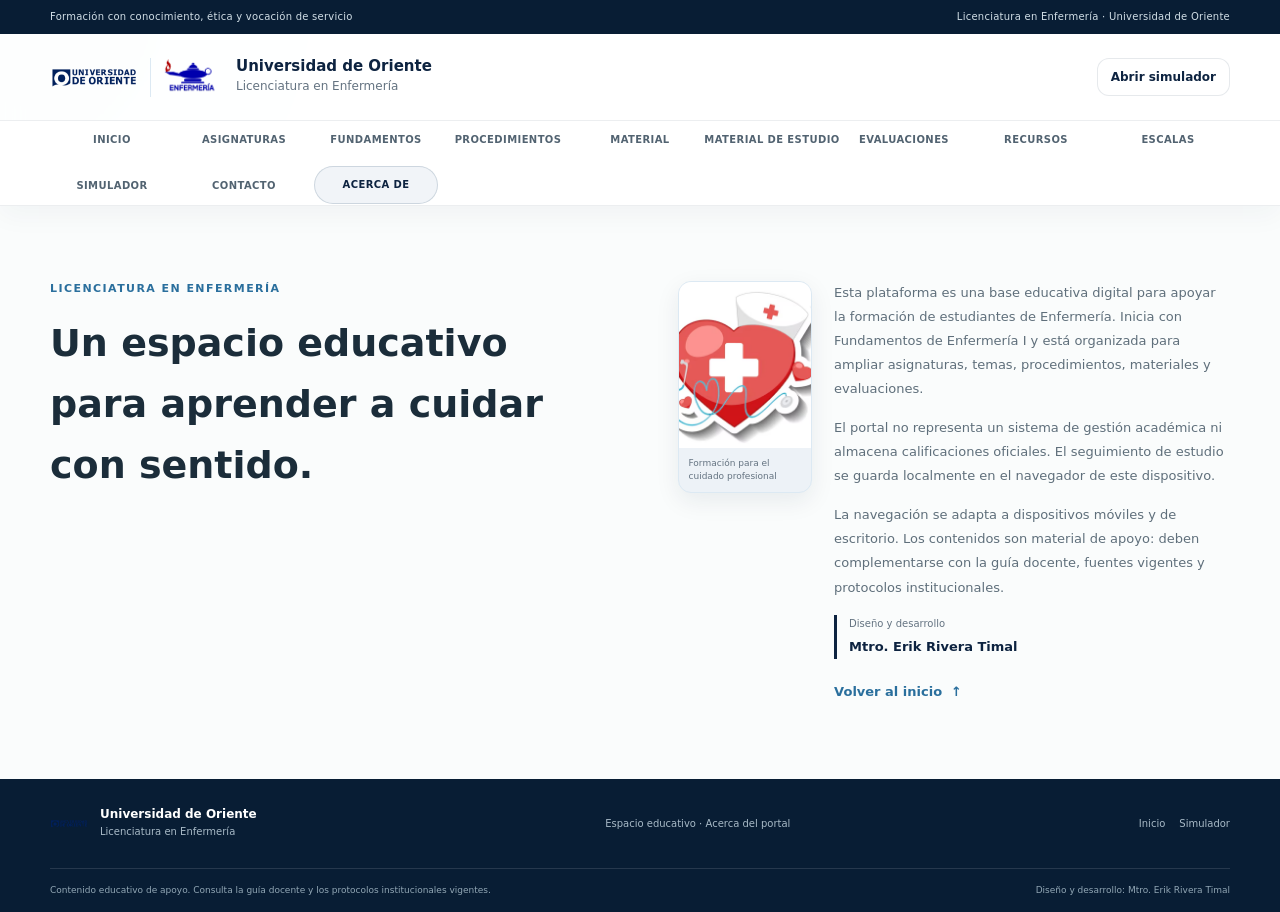
==== commit 5a65934d: "Merge origin/main and publish site reorganization Co-authored-by: Copilot <223556219+Copilot@users.n" ====
--- a/acerca.html
+++ b/acerca.html
@@ -46,11 +46,14 @@
     <nav class="primary-nav" id="primaryNavigation" aria-label="Navegación principal">
       <div class="container primary-nav__inner">
         <a href="./index.html">Inicio</a>
+        <a href="./asignaturas.html">Asignaturas</a>
         <a href="./fundamentos.html">Fundamentos</a>
         <a href="./procedimientos.html">Procedimientos</a>
         <a href="./materiales.html">Material</a>
+        <a href="./material-estudio.html">Material de estudio</a>
         <a href="./evaluaciones.html">Evaluaciones</a>
         <a href="./recursos.html">Recursos</a>
+        <a href="./escalas.html">Escalas</a>
         <a href="./simulador.html">Simulador</a>
         <a href="./contacto.html">Contacto</a>
         <a href="./acerca.html" class="is-current">Acerca de</a>
--- a/estilos.css
+++ b/estilos.css
@@ -418,6 +418,40 @@
   padding-block: 64px;
 }
 
+.page-header {
+  display: flex;
+  align-items: center;
+  min-height: 160px;
+  padding: 28px;
+  border: 1px solid rgba(31, 77, 130, .12);
+  border-radius: 22px;
+  background: linear-gradient(135deg, rgba(237, 244, 255, .9), rgba(255, 255, 255, .95));
+  box-shadow: var(--uo-shadow-soft);
+}
+
+.page-header__content {
+  display: grid;
+  gap: 12px;
+}
+
+.page-header .eyebrow {
+  margin: 0;
+  color: var(--uo-blue);
+}
+
+.page-header h1 {
+  margin: 0;
+  color: var(--uo-navy);
+  font-size: clamp(30px, 4vw, 48px);
+  letter-spacing: -.04em;
+}
+
+.page-card-grid {
+  display: grid;
+  grid-template-columns: repeat(auto-fit, minmax(220px, 1fr));
+  gap: 18px;
+}
+
 .subpage-hero {
   padding-block: 48px 26px;
 }
@@ -484,6 +518,36 @@
   font-weight: 800;
   letter-spacing: .08em;
   text-transform: uppercase;
+}
+
+.page-card__meta {
+  color: var(--uo-blue);
+  font-size: 10px;
+  font-weight: 800;
+  letter-spacing: .08em;
+  text-transform: uppercase;
+}
+
+.page-card__title {
+  color: var(--uo-navy);
+  font-size: 20px;
+  line-height: 1.35;
+}
+
+.page-card__desc {
+  margin: 0 0 16px;
+}
+
+.page-card__cta,
+.page-card__badge {
+  margin-top: auto;
+  color: var(--uo-blue);
+  font-size: 12px;
+  font-weight: 800;
+}
+
+.page-card--neutral {
+  background: #f7f9fc;
 }
 
 .page-card h3 {
